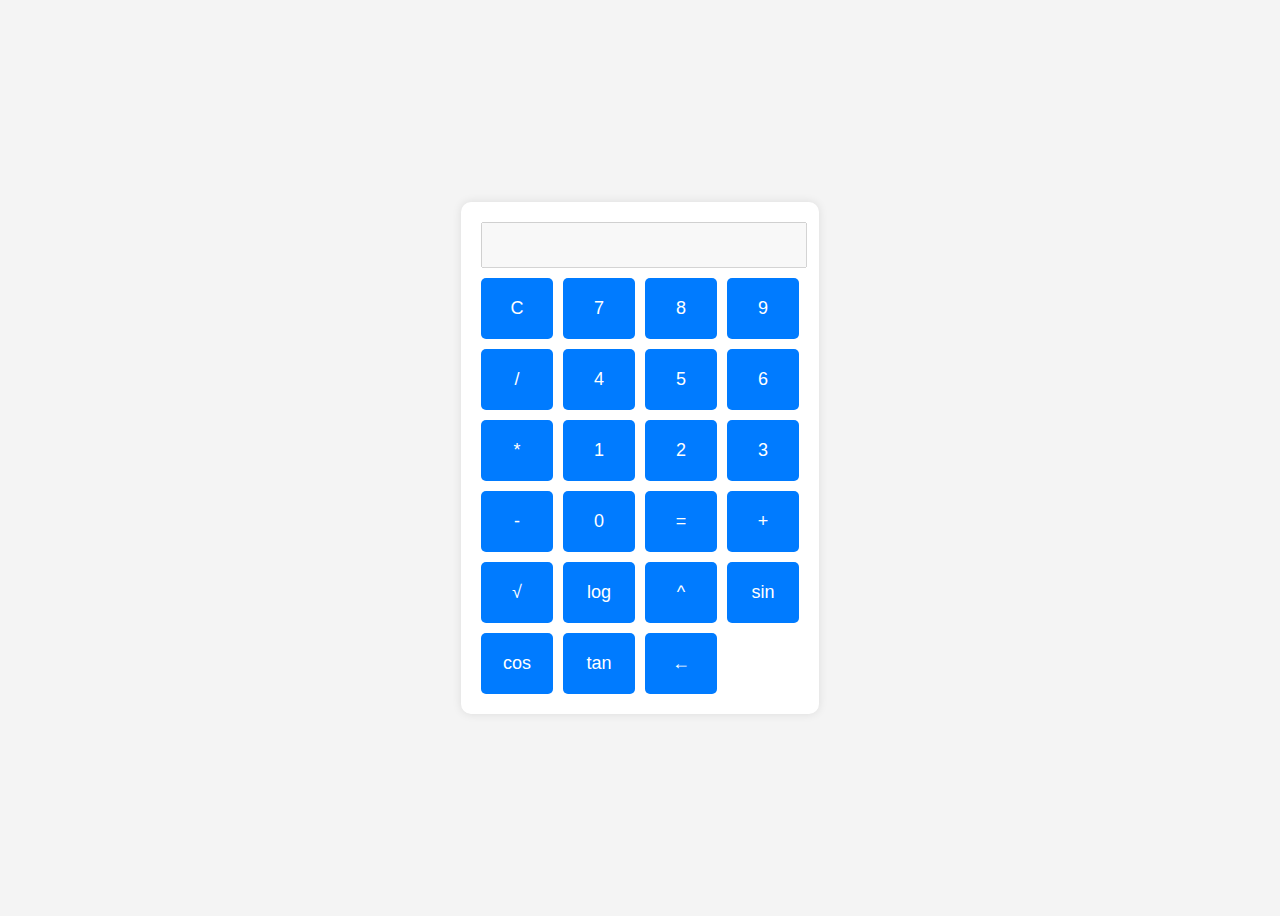
==== simulator/calculatorsim.html @ 1a86ff92 "Start simulator" ====
<!DOCTYPE html>
<html lang="ru">
<head>
    <meta charset="UTF-8">
    <meta name="viewport" content="width=device-width, initial-scale=1.0">
    <title>Инженерный калькулятор</title>
    <style>
        body {
            font-family: Arial, sans-serif;
            display: flex;
            justify-content: center;
            align-items: center;
            height: 100vh;
            background-color: #f4f4f4;
        }

        .calculator {
            background: white;
            padding: 20px;
            border-radius: 10px;
            box-shadow: 0 0 10px rgba(0, 0, 0, 0.1);
        }

        #display {
            width: 100%;
            height: 40px;
            font-size: 24px;
            text-align: right;
            margin-bottom: 10px;
        }

        .buttons {
            display: grid;
            grid-template-columns: repeat(4, 1fr);
            gap: 10px;
        }

        button {
            padding: 20px;
            font-size: 18px;
            cursor: pointer;
            border: none;
            border-radius: 5px;
            background-color: #007bff;
            color: white;
        }

        button:hover {
            background-color: #0056b3;
        }
    </style>
</head>
<body>
    <div class="calculator">
        <input type="text" id="display" disabled>
        <div class="buttons">
            <button onclick="clearDisplay()">C</button>
            <button onclick="appendToDisplay('7')">7</button>
            <button onclick="appendToDisplay('8')">8</button>
            <button onclick="appendToDisplay('9')">9</button>
            <button onclick="appendToDisplay('/')">/</button>
            <button onclick="appendToDisplay('4')">4</button>
            <button onclick="appendToDisplay('5')">5</button>
            <button onclick="appendToDisplay('6')">6</button>
            <button onclick="appendToDisplay('*')">*</button>
            <button onclick="appendToDisplay('1')">1</button>
            <button onclick="appendToDisplay('2')">2</button>
            <button onclick="appendToDisplay('3')">3</button>
            <button onclick="appendToDisplay('-')">-</button>
            <button onclick="appendToDisplay('0')">0</button>
            <button onclick="calculateResult()">=</button>
            <button onclick="appendToDisplay('+')">+</button>
            <button onclick="appendToDisplay('Math.sqrt(')">√</button>
            <button onclick="appendToDisplay('Math.log(')">log</button>
            <button onclick="appendToDisplay('Math.pow(')">^</button>
            <button onclick="appendToDisplay('Math.sin(')">sin</button>
            <button onclick="appendToDisplay('Math.cos(')">cos</button>
            <button onclick="appendToDisplay('Math.tan(')">tan</button>
            <button onclick="reverseLast()">←</button>
        </div>
    </div>
    <script>
        function appendToDisplay(value) {
            document.getElementById('display').value += value;
        }

        function clearDisplay() {
            document.getElementById('display').value = '';
        }

        function calculateResult() {
            const display = document.getElementById('display');
            try {
                const result = eval(display.value.replace(/Math\.sqrt\(([^)]+)\)/g, 'Math.sqrt($1)')
                                                .replace(/Math\.log\(([^)]+)\)/g, 'Math.log($1)'));
                display.value = result;
            } catch (error) {
                display.value = 'Ошибка';
            }
        }

        function reverseLast() {
            const display = document.getElementById('display');
            display.value = display.value.slice(0, -1);
        }
    </script>
</body>
</html>
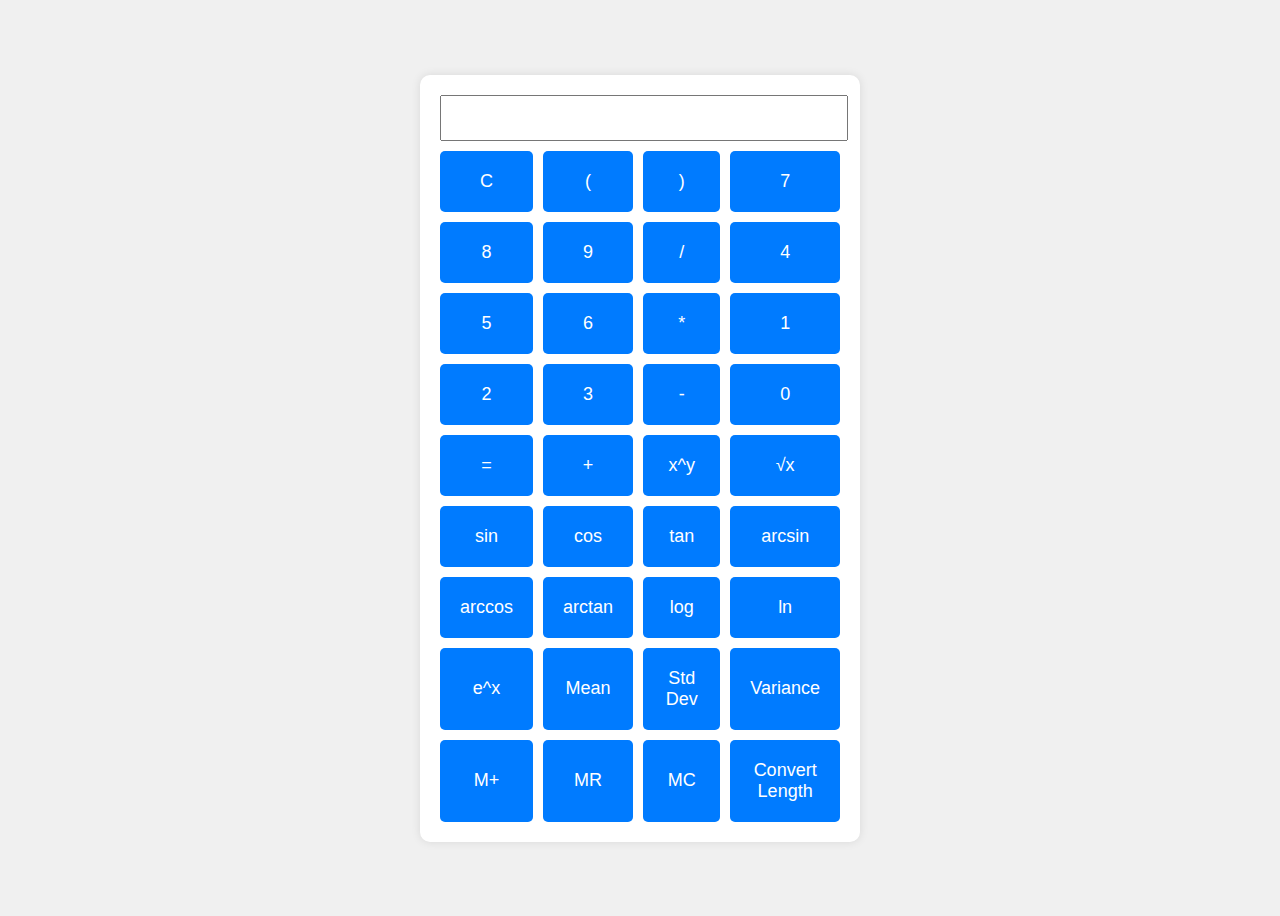
==== commit 825cb1eb: "Update calculator" ====
--- a/simulator/calculatorsim.html
+++ b/simulator/calculatorsim.html
@@ -3,22 +3,22 @@
 <head>
     <meta charset="UTF-8">
     <meta name="viewport" content="width=device-width, initial-scale=1.0">
-    <title>Инженерный калькулятор</title>
+    <title>Калькулятор</title>
     <style>
         body {
-            font-family: Arial, sans-serif;
             display: flex;
             justify-content: center;
             align-items: center;
             height: 100vh;
-            background-color: #f4f4f4;
+            background-color: #f0f0f0;
         }
 
         .calculator {
-            background: white;
-            padding: 20px;
+            background-color: #fff;
             border-radius: 10px;
             box-shadow: 0 0 10px rgba(0, 0, 0, 0.1);
+            padding: 20px;
+            width: 400px;
         }
 
         #display {
@@ -38,11 +38,11 @@
         button {
             padding: 20px;
             font-size: 18px;
-            cursor: pointer;
             border: none;
             border-radius: 5px;
             background-color: #007bff;
             color: white;
+            cursor: pointer;
         }
 
         button:hover {
@@ -52,9 +52,11 @@
 </head>
 <body>
     <div class="calculator">
-        <input type="text" id="display" disabled>
+        <input type="text" id="display" readonly>
         <div class="buttons">
             <button onclick="clearDisplay()">C</button>
+            <button onclick="appendToDisplay('(')">(</button>
+            <button onclick="appendToDisplay(')')">)</button>
             <button onclick="appendToDisplay('7')">7</button>
             <button onclick="appendToDisplay('8')">8</button>
             <button onclick="appendToDisplay('9')">9</button>
@@ -70,16 +72,29 @@
             <button onclick="appendToDisplay('0')">0</button>
             <button onclick="calculateResult()">=</button>
             <button onclick="appendToDisplay('+')">+</button>
-            <button onclick="appendToDisplay('Math.sqrt(')">√</button>
-            <button onclick="appendToDisplay('Math.log(')">log</button>
-            <button onclick="appendToDisplay('Math.pow(')">^</button>
+            <button onclick="appendToDisplay('**')">x^y</button>
+            <button onclick="appendToDisplay('sqrt(')">√x</button>
             <button onclick="appendToDisplay('Math.sin(')">sin</button>
             <button onclick="appendToDisplay('Math.cos(')">cos</button>
             <button onclick="appendToDisplay('Math.tan(')">tan</button>
-            <button onclick="reverseLast()">←</button>
+            <button onclick="appendToDisplay('Math.asin(')">arcsin</button>
+            <button onclick="appendToDisplay('Math.acos(')">arccos</button>
+            <button onclick="appendToDisplay('Math.atan(')">arctan</button>
+            <button onclick="appendToDisplay('Math.log10(')">log</button>
+            <button onclick="appendToDisplay('Math.log(')">ln</button>
+            <button onclick="appendToDisplay('Math.exp(')">e^x</button>
+            <button onclick="calculateMean()">Mean</button>
+            <button onclick="calculateStdDev()">Std Dev</button>
+            <button onclick="calculateVariance()">Variance</button>
+            <button onclick="appendToDisplay('M+')">M+</button>
+            <button onclick="appendToDisplay('MR')">MR</button>
+            <button onclick="clearMemory()">MC</button>
+            <button onclick="convertLength()">Convert Length</button>
         </div>
     </div>
     <script>
+        let memory = 0;
+
         function appendToDisplay(value) {
             document.getElementById('display').value += value;
         }
@@ -91,17 +106,41 @@
         function calculateResult() {
             const display = document.getElementById('display');
             try {
-                const result = eval(display.value.replace(/Math\.sqrt\(([^)]+)\)/g, 'Math.sqrt($1)')
-                                                .replace(/Math\.log\(([^)]+)\)/g, 'Math.log($1)'));
-                display.value = result;
+                display.value = eval(display.value.replace(/\*\*/g, '^').replace(/sqrt\(([^)]+)\)/g, 'Math.sqrt($1)'));
             } catch (error) {
                 display.value = 'Ошибка';
             }
         }
 
-        function reverseLast() {
-            const display = document.getElementById('display');
-            display.value = display.value.slice(0, -1);
+        function calculateMean() {
+            const values = prompt("Введите числа через запятую:").split(',').map(Number);
+            const mean = values.reduce((a, b) => a + b, 0) / values.length;
+            alert("Среднее значение: " + mean);
+        }
+
+        function calculateStdDev() {
+            const values = prompt("Введите числа через запятую:").split(',').map(Number);
+            const mean = values.reduce((a, b) => a + b, 0) / values.length;
+            const stdDev = Math.sqrt(values.reduce((a, b) => a + Math.pow(b - mean, 2), 0) / values.length);
+            alert("Стандартное отклонение: " + stdDev);
+        }
+
+        function calculateVariance() {
+            const values = prompt("Введите числа через запятую:").split(',').map(Number);
+            const mean = values.reduce((a, b) => a + b, 0) / values.length;
+            const variance = values.reduce((a, b) => a + Math.pow(b - mean, 2), 0) / values.length;
+            alert("Дисперсия: " + variance);
+        }
+
+        function clearMemory() {
+            memory = 0;
+            alert("Память очищена");
+        }
+
+        function convertLength() {
+            const value = prompt("Введите длину в метрах:");
+            const converted = value * 39.3701; // Преобразование в дюймы
+            alert(value + " метров = " + converted + " дюймов");
         }
     </script>
 </body>
